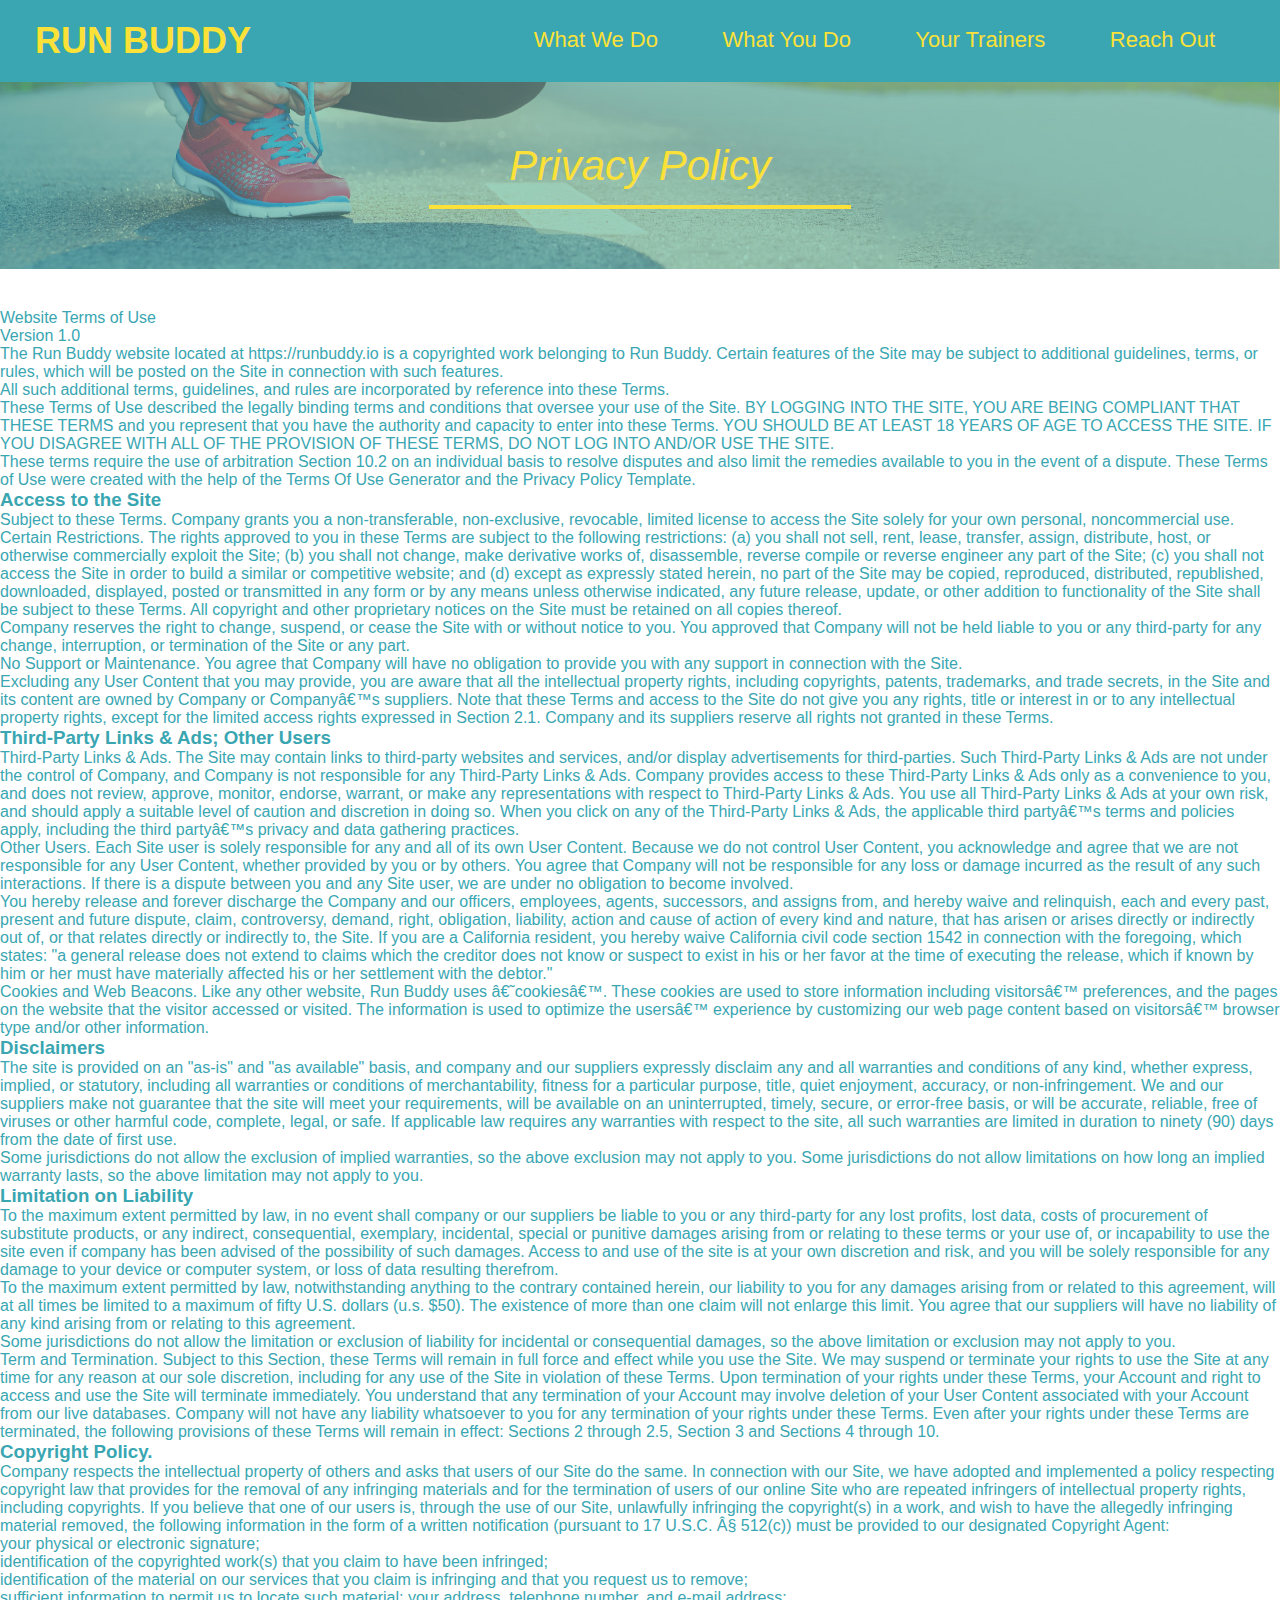
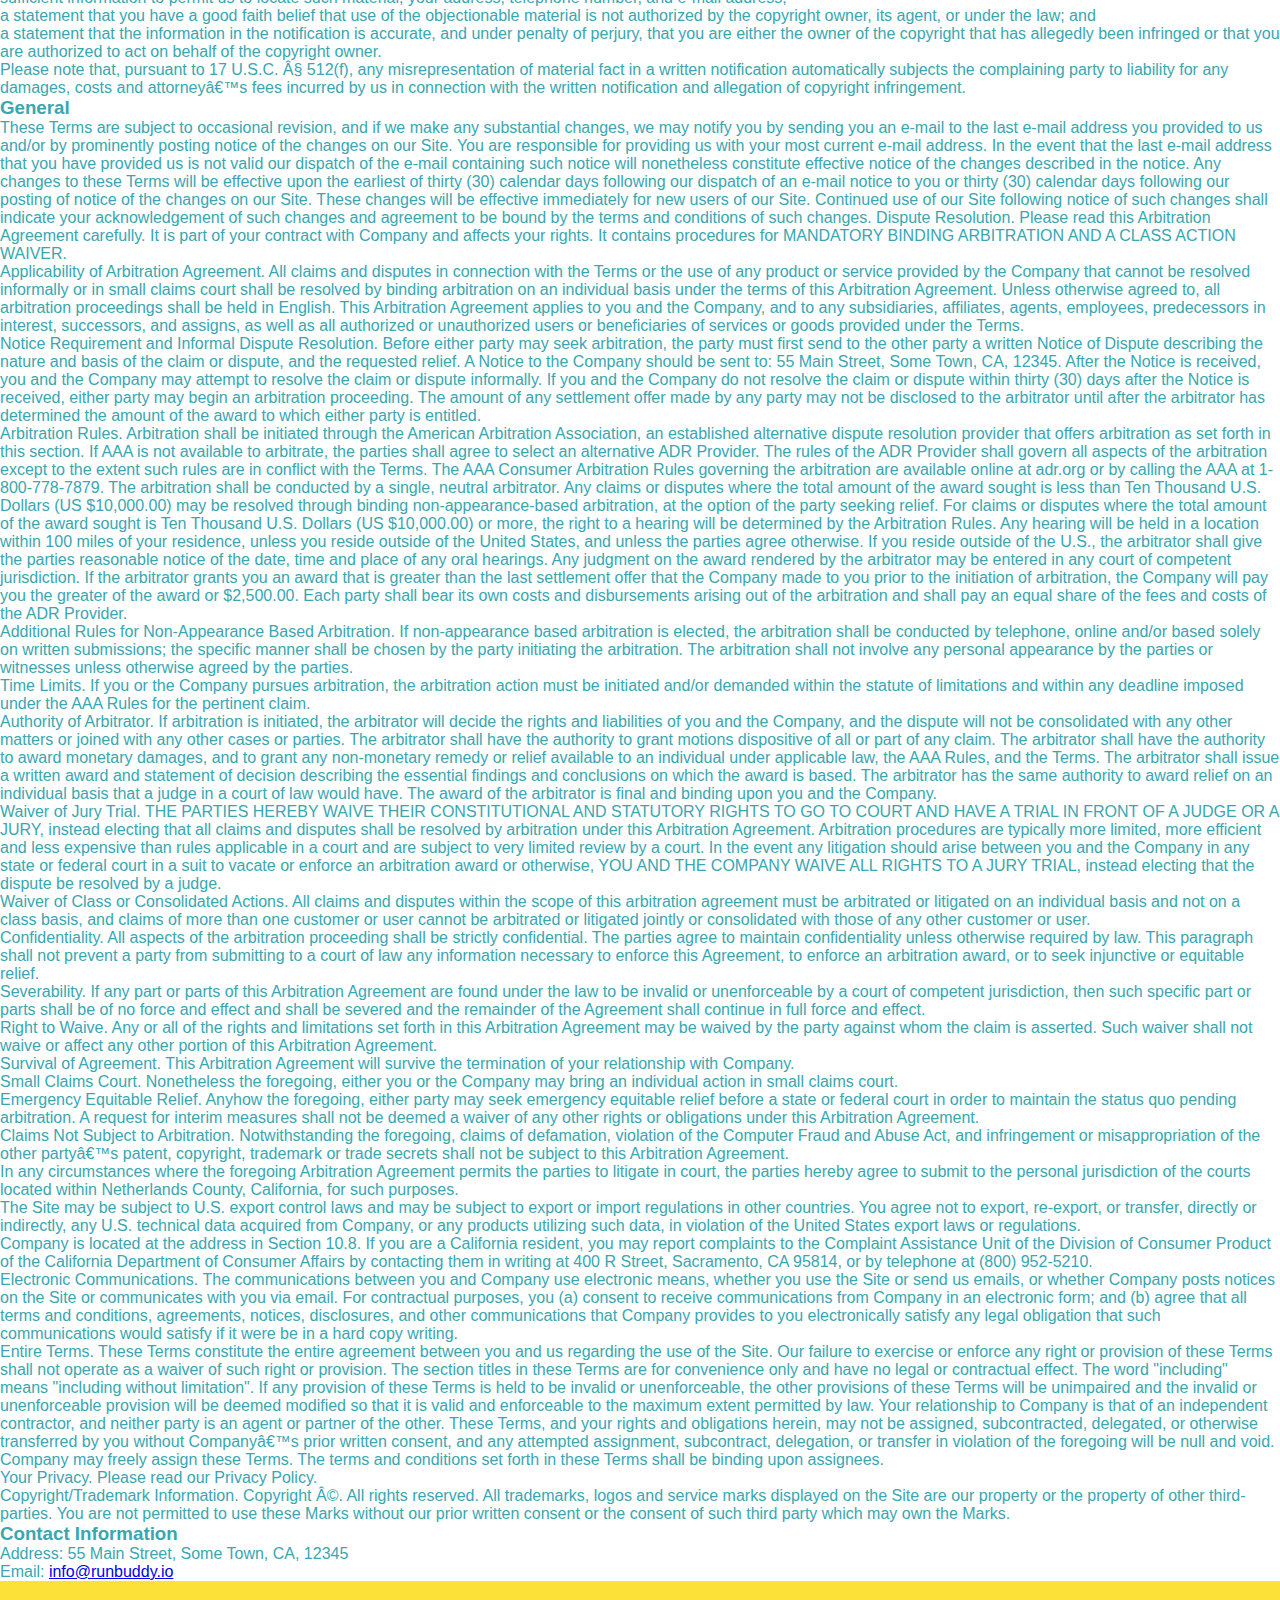
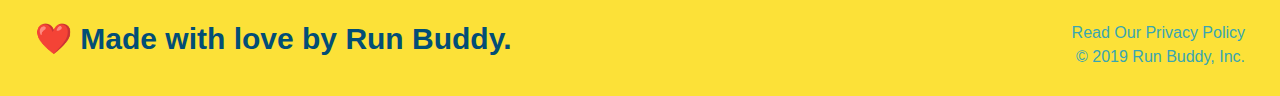
==== privacy-policy.html @ 25203a84 "privacy policy" ====
<!DOCTYPE html>
<html lang="en">

  <head>
    <meta charset="UTF-8" />
    <title>Privacy Policy - Run Buddy</title>
    <link rel="stylesheet" href="./assets/css/style.css">
    <link rel="stylesheet" href="./assets/css/secondary-styles.css" />
  </head>

  <body>
      <!-- navigation -->
  <header>
    <h1>
      <a href="index.html">
        RUN BUDDY
      </a>
    </h1>
    <nav>
      <!-- Unordered list element -->
      <ul>
        <!-- List item element-->
        <li>
          <!-- Anchor element -->
          <a href="./index.html#what-we-do">What We Do</a>
        </li>
        <li>
          <a href="./index.html#what-you-do">What You Do</a>
        </li>
        <li>
          <a href="./index.html#your-trainers">Your Trainers</a>
        </li>
        <li>
          <a href="./index.html#reach-out">Reach Out</a>
        </li>
      </ul>
    </nav>
  </header>

  <section class="hero">
        <h2 class="page-title">
            Privacy Policy
        </h2>
  </section>

  <article class="secondary-content">  

    <p>
        Website Terms of Use
      </p>

      <p>
        Version 1.0
      </p>

      <p>
        The Run Buddy website located at https://runbuddy.io is a copyrighted work belonging to Run Buddy. Certain
        features of the Site may be subject to additional guidelines, terms, or rules, which will be posted on the Site
        in connection with such features.
      </p>

      <p>
        All such additional terms, guidelines, and rules are incorporated by reference into these Terms.
      </p>

      <p>
        These Terms of Use described the legally binding terms and conditions that oversee your use of the Site. BY
        LOGGING INTO THE SITE, YOU ARE BEING COMPLIANT THAT THESE TERMS and you represent that you have the authority
        and capacity to enter into these Terms. YOU SHOULD BE AT LEAST 18 YEARS OF AGE TO ACCESS THE SITE. IF YOU
        DISAGREE WITH ALL OF THE PROVISION OF THESE TERMS, DO NOT LOG INTO AND/OR USE THE SITE.
      </p>

      <p>
        These terms require the use of arbitration Section 10.2 on an individual basis to resolve disputes and also
        limit the remedies available to you in the event of a dispute. These Terms of Use were created with the help of
        the Terms Of Use Generator and the Privacy Policy Template.
      </p>

      <h3>
        Access to the Site
      </h3>

      <p>
        Subject to these Terms. Company grants you a non-transferable, non-exclusive, revocable, limited license to
        access the Site solely for your own personal, noncommercial use.
      </p>

      <p>
        Certain Restrictions. The rights approved to you in these Terms are subject to the following restrictions: (a)
        you shall not sell, rent, lease, transfer, assign, distribute, host, or otherwise commercially exploit the Site;
        (b) you shall not change, make derivative works of, disassemble, reverse compile or reverse engineer any part of
        the Site; (c) you shall not access the Site in order to build a similar or competitive website; and (d) except
        as expressly stated herein, no part of the Site may be copied, reproduced, distributed, republished, downloaded,
        displayed, posted or transmitted in any form or by any means unless otherwise indicated, any future release,
        update, or other addition to functionality of the Site shall be subject to these Terms. All copyright and other
        proprietary notices on the Site must be retained on all copies thereof.
      </p>

      <p>
        Company reserves the right to change, suspend, or cease the Site with or without notice to you. You approved
        that Company will not be held liable to you or any third-party for any change, interruption, or termination of
        the Site or any part.
      </p>

      <p>
        No Support or Maintenance. You agree that Company will have no obligation to provide you with any support in
        connection with the Site.
      </p>

      <p>
        Excluding any User Content that you may provide, you are aware that all the intellectual property rights,
        including copyrights, patents, trademarks, and trade secrets, in the Site and its content are owned by Company
        or Companyâ€™s suppliers. Note that these Terms and access to the Site do not give you any rights, title or
        interest in or to any intellectual property rights, except for the limited access rights expressed in Section
        2.1. Company and its suppliers reserve all rights not granted in these Terms.
      </p>

      <h3>
        Third-Party Links & Ads; Other Users
      </h3>

      <p>
        Third-Party Links & Ads. The Site may contain links to third-party websites and services, and/or display
        advertisements for third-parties. Such Third-Party Links & Ads are not under the control of Company, and Company
        is not responsible for any Third-Party Links & Ads. Company provides access to these Third-Party Links & Ads
        only as a convenience to you, and does not review, approve, monitor, endorse, warrant, or make any
        representations with respect to Third-Party Links & Ads. You use all Third-Party Links & Ads at your own risk,
        and should apply a suitable level of caution and discretion in doing so. When you click on any of the
        Third-Party Links & Ads, the applicable third partyâ€™s terms and policies apply, including the third partyâ€™s
        privacy and data gathering practices.
      </p>

      <p>
        Other Users. Each Site user is solely responsible for any and all of its own User Content. Because we do not
        control User Content, you acknowledge and agree that we are not responsible for any User Content, whether
        provided by you or by others. You agree that Company will not be responsible for any loss or damage incurred as
        the result of any such interactions. If there is a dispute between you and any Site user, we are under no
        obligation to become involved.
      </p>

      <p>
        You hereby release and forever discharge the Company and our officers, employees, agents, successors, and
        assigns from, and hereby waive and relinquish, each and every past, present and future dispute, claim,
        controversy, demand, right, obligation, liability, action and cause of action of every kind and nature, that has
        arisen or arises directly or indirectly out of, or that relates directly or indirectly to, the Site. If you are
        a California resident, you hereby waive California civil code section 1542 in connection with the foregoing,
        which states: "a general release does not extend to claims which the creditor does not know or suspect to exist
        in his or her favor at the time of executing the release, which if known by him or her must have materially
        affected his or her settlement with the debtor."
      </p>

      <p>
        Cookies and Web Beacons. Like any other website, Run Buddy uses â€˜cookiesâ€™. These cookies are used to store
        information including visitorsâ€™ preferences, and the pages on the website that the visitor accessed or visited.
        The information is used to optimize the usersâ€™ experience by customizing our web page content based on visitorsâ€™
        browser type and/or other information.
      </p>

      <h3>
        Disclaimers
      </h3>

      <p>
        The site is provided on an "as-is" and "as available" basis, and company and our suppliers expressly disclaim
        any and all warranties and conditions of any kind, whether express, implied, or statutory, including all
        warranties or conditions of merchantability, fitness for a particular purpose, title, quiet enjoyment, accuracy,
        or non-infringement. We and our suppliers make not guarantee that the site will meet your requirements, will be
        available on an uninterrupted, timely, secure, or error-free basis, or will be accurate, reliable, free of
        viruses or other harmful code, complete, legal, or safe. If applicable law requires any warranties with respect
        to the site, all such warranties are limited in duration to ninety (90) days from the date of first use.
      </p>

      <p>
        Some jurisdictions do not allow the exclusion of implied warranties, so the above exclusion may not apply to
        you. Some jurisdictions do not allow limitations on how long an implied warranty lasts, so the above limitation
        may not apply to you.
      </p>

      <h3>
        Limitation on Liability
      </h3>

      <p>
        To the maximum extent permitted by law, in no event shall company or our suppliers be liable to you or any
        third-party for any lost profits, lost data, costs of procurement of substitute products, or any indirect,
        consequential, exemplary, incidental, special or punitive damages arising from or relating to these terms or
        your use of, or incapability to use the site even if company has been advised of the possibility of such
        damages. Access to and use of the site is at your own discretion and risk, and you will be solely responsible
        for any damage to your device or computer system, or loss of data resulting therefrom.
      </p>

      <p>
        To the maximum extent permitted by law, notwithstanding anything to the contrary contained herein, our liability
        to you for any damages arising from or related to this agreement, will at all times be limited to a maximum of
        fifty U.S. dollars (u.s. $50). The existence of more than one claim will not enlarge this limit. You agree that
        our suppliers will have no liability of any kind arising from or relating to this agreement.
      </p>

      <p>
        Some jurisdictions do not allow the limitation or exclusion of liability for incidental or consequential
        damages, so the above limitation or exclusion may not apply to you.
      </p>

      <p>
        Term and Termination. Subject to this Section, these Terms will remain in full force and effect while you use
        the Site. We may suspend or terminate your rights to use the Site at any time for any reason at our sole
        discretion, including for any use of the Site in violation of these Terms. Upon termination of your rights under
        these Terms, your Account and right to access and use the Site will terminate immediately. You understand that
        any termination of your Account may involve deletion of your User Content associated with your Account from our
        live databases. Company will not have any liability whatsoever to you for any termination of your rights under
        these Terms. Even after your rights under these Terms are terminated, the following provisions of these Terms
        will remain in effect: Sections 2 through 2.5, Section 3 and Sections 4 through 10.
      </p>

      <h3>
        Copyright Policy.
      </h3>

      <p>
        Company respects the intellectual property of others and asks that users of our Site do the same. In connection
        with our Site, we have adopted and implemented a policy respecting copyright law that provides for the removal
        of any infringing materials and for the termination of users of our online Site who are repeated infringers of
        intellectual property rights, including copyrights. If you believe that one of our users is, through the use of
        our Site, unlawfully infringing the copyright(s) in a work, and wish to have the allegedly infringing material
        removed, the following information in the form of a written notification (pursuant to 17 U.S.C. Â§ 512(c)) must
        be provided to our designated Copyright Agent:
      </p>

      <ul>
        <li>
          your physical or electronic signature;
        </li>
        <li>
          identification of the copyrighted work(s) that you claim to have been infringed;
        </li>
        <li>
          identification of the material on our services that you claim is infringing and that you request us to remove;
        </li>
        <li>
          sufficient information to permit us to locate such material; your address, telephone number, and e-mail
          address;
        </li>
        <li>
          a statement that you have a good faith belief that use of the objectionable material is not authorized by the
          copyright owner, its agent, or under the law; and
        </li>
        <li>
          a statement that the information in the notification is accurate, and under penalty of perjury, that you are
          either the owner of the copyright that has allegedly been infringed or that you are authorized to act on
          behalf of the copyright owner.
        </li>
      </ul>

      <p>
        Please note that, pursuant to 17 U.S.C. Â§ 512(f), any misrepresentation of material fact in a written
        notification automatically subjects the complaining party to liability for any damages, costs and attorneyâ€™s
        fees incurred by us in connection with the written notification and allegation of copyright infringement.
      </p>

      <h3>
        General
      </h3>

      <p>
        These Terms are subject to occasional revision, and if we make any substantial changes, we may notify you by
        sending you an e-mail to the last e-mail address you provided to us and/or by prominently posting notice of the
        changes on our Site. You are responsible for providing us with your most current e-mail address. In the event
        that the last e-mail address that you have provided us is not valid our dispatch of the e-mail containing such
        notice will nonetheless constitute effective notice of the changes described in the notice. Any changes to these
        Terms will be effective upon the earliest of thirty (30) calendar days following our dispatch of an e-mail
        notice to you or thirty (30) calendar days following our posting of notice of the changes on our Site. These
        changes will be effective immediately for new users of our Site. Continued use of our Site following notice of
        such changes shall indicate your acknowledgement of such changes and agreement to be bound by the terms and
        conditions of such changes. Dispute Resolution. Please read this Arbitration Agreement carefully. It is part of
        your contract with Company and affects your rights. It contains procedures for MANDATORY BINDING ARBITRATION AND
        A CLASS ACTION WAIVER.
      </p>

      <p>
        Applicability of Arbitration Agreement. All claims and disputes in connection with the Terms or the use of any
        product or service provided by the Company that cannot be resolved informally or in small claims court shall be
        resolved by binding arbitration on an individual basis under the terms of this Arbitration Agreement. Unless
        otherwise agreed to, all arbitration proceedings shall be held in English. This Arbitration Agreement applies to
        you and the Company, and to any subsidiaries, affiliates, agents, employees, predecessors in interest,
        successors, and assigns, as well as all authorized or unauthorized users or beneficiaries of services or goods
        provided under the Terms.
      </p>

      <p>
        Notice Requirement and Informal Dispute Resolution. Before either party may seek arbitration, the party must
        first send to the other party a written Notice of Dispute describing the nature and basis of the claim or
        dispute, and the requested relief. A Notice to the Company should be sent to: 55 Main Street, Some Town, CA,
        12345. After the Notice is received, you and the Company may attempt to resolve the claim or dispute informally.
        If you and the Company do not resolve the claim or dispute within thirty (30) days after the Notice is received,
        either party may begin an arbitration proceeding. The amount of any settlement offer made by any party may not
        be disclosed to the arbitrator until after the arbitrator has determined the amount of the award to which either
        party is entitled.
      </p>

      <p>
        Arbitration Rules. Arbitration shall be initiated through the American Arbitration Association, an established
        alternative dispute resolution provider that offers arbitration as set forth in this section. If AAA is not
        available to arbitrate, the parties shall agree to select an alternative ADR Provider. The rules of the ADR
        Provider shall govern all aspects of the arbitration except to the extent such rules are in conflict with the
        Terms. The AAA Consumer Arbitration Rules governing the arbitration are available online at adr.org or by
        calling the AAA at 1-800-778-7879. The arbitration shall be conducted by a single, neutral arbitrator. Any
        claims or disputes where the total amount of the award sought is less than Ten Thousand U.S. Dollars (US
        $10,000.00) may be resolved through binding non-appearance-based arbitration, at the option of the party seeking
        relief. For claims or disputes where the total amount of the award sought is Ten Thousand U.S. Dollars (US
        $10,000.00) or more, the right to a hearing will be determined by the Arbitration Rules. Any hearing will be
        held in a location within 100 miles of your residence, unless you reside outside of the United States, and
        unless the parties agree otherwise. If you reside outside of the U.S., the arbitrator shall give the parties
        reasonable notice of the date, time and place of any oral hearings. Any judgment on the award rendered by the
        arbitrator may be entered in any court of competent jurisdiction. If the arbitrator grants you an award that is
        greater than the last settlement offer that the Company made to you prior to the initiation of arbitration, the
        Company will pay you the greater of the award or $2,500.00. Each party shall bear its own costs and
        disbursements arising out of the arbitration and shall pay an equal share of the fees and costs of the ADR
        Provider.
      </p>

      <p>
        Additional Rules for Non-Appearance Based Arbitration. If non-appearance based arbitration is elected, the
        arbitration shall be conducted by telephone, online and/or based solely on written submissions; the specific
        manner shall be chosen by the party initiating the arbitration. The arbitration shall not involve any personal
        appearance by the parties or witnesses unless otherwise agreed by the parties.
      </p>

      <p>
        Time Limits. If you or the Company pursues arbitration, the arbitration action must be initiated and/or demanded
        within the statute of limitations and within any deadline imposed under the AAA Rules for the pertinent claim.
      </p>

      <p>
        Authority of Arbitrator. If arbitration is initiated, the arbitrator will decide the rights and liabilities of
        you and the Company, and the dispute will not be consolidated with any other matters or joined with any other
        cases or parties. The arbitrator shall have the authority to grant motions dispositive of all or part of any
        claim. The arbitrator shall have the authority to award monetary damages, and to grant any non-monetary remedy
        or relief available to an individual under applicable law, the AAA Rules, and the Terms. The arbitrator shall
        issue a written award and statement of decision describing the essential findings and conclusions on which the
        award is based. The arbitrator has the same authority to award relief on an individual basis that a judge in a
        court of law would have. The award of the arbitrator is final and binding upon you and the Company.
      </p>

      <p>
        Waiver of Jury Trial. THE PARTIES HEREBY WAIVE THEIR CONSTITUTIONAL AND STATUTORY RIGHTS TO GO TO COURT AND HAVE
        A TRIAL IN FRONT OF A JUDGE OR A JURY, instead electing that all claims and disputes shall be resolved by
        arbitration under this Arbitration Agreement. Arbitration procedures are typically more limited, more efficient
        and less expensive than rules applicable in a court and are subject to very limited review by a court. In the
        event any litigation should arise between you and the Company in any state or federal court in a suit to vacate
        or enforce an arbitration award or otherwise, YOU AND THE COMPANY WAIVE ALL RIGHTS TO A JURY TRIAL, instead
        electing that the dispute be resolved by a judge.
      </p>

      <p>
        Waiver of Class or Consolidated Actions. All claims and disputes within the scope of this arbitration agreement
        must be arbitrated or litigated on an individual basis and not on a class basis, and claims of more than one
        customer or user cannot be arbitrated or litigated jointly or consolidated with those of any other customer or
        user.
      </p>

      <p>
        Confidentiality. All aspects of the arbitration proceeding shall be strictly confidential. The parties agree to
        maintain confidentiality unless otherwise required by law. This paragraph shall not prevent a party from
        submitting to a court of law any information necessary to enforce this Agreement, to enforce an arbitration
        award, or to seek injunctive or equitable relief.
      </p>

      <p>
        Severability. If any part or parts of this Arbitration Agreement are found under the law to be invalid or
        unenforceable by a court of competent jurisdiction, then such specific part or parts shall be of no force and
        effect and shall be severed and the remainder of the Agreement shall continue in full force and effect.
      </p>

      <p>
        Right to Waive. Any or all of the rights and limitations set forth in this Arbitration Agreement may be waived
        by the party against whom the claim is asserted. Such waiver shall not waive or affect any other portion of this
        Arbitration Agreement.
      </p>

      <p>
        Survival of Agreement. This Arbitration Agreement will survive the termination of your relationship with
        Company.
      </p>

      <p>
        Small Claims Court. Nonetheless the foregoing, either you or the Company may bring an individual action in small
        claims court.
      </p>

      <p>
        Emergency Equitable Relief. Anyhow the foregoing, either party may seek emergency equitable relief before a
        state or federal court in order to maintain the status quo pending arbitration. A request for interim measures
        shall not be deemed a waiver of any other rights or obligations under this Arbitration Agreement.
      </p>

      <p>
        Claims Not Subject to Arbitration. Notwithstanding the foregoing, claims of defamation, violation of the
        Computer Fraud and Abuse Act, and infringement or misappropriation of the other partyâ€™s patent, copyright,
        trademark or trade secrets shall not be subject to this Arbitration Agreement.
      </p>

      <p>
        In any circumstances where the foregoing Arbitration Agreement permits the parties to litigate in court, the
        parties hereby agree to submit to the personal jurisdiction of the courts located within Netherlands County,
        California, for such purposes.
      </p>

      <p>
        The Site may be subject to U.S. export control laws and may be subject to export or import regulations in other
        countries. You agree not to export, re-export, or transfer, directly or indirectly, any U.S. technical data
        acquired from Company, or any products utilizing such data, in violation of the United States export laws or
        regulations.
      </p>

      <p>
        Company is located at the address in Section 10.8. If you are a California resident, you may report complaints
        to the Complaint Assistance Unit of the Division of Consumer Product of the California Department of Consumer
        Affairs by contacting them in writing at 400 R Street, Sacramento, CA 95814, or by telephone at (800) 952-5210.
      </p>

      <p>
        Electronic Communications. The communications between you and Company use electronic means, whether you use the
        Site or send us emails, or whether Company posts notices on the Site or communicates with you via email. For
        contractual purposes, you (a) consent to receive communications from Company in an electronic form; and (b)
        agree that all terms and conditions, agreements, notices, disclosures, and other communications that Company
        provides to you electronically satisfy any legal obligation that such communications would satisfy if it were be
        in a hard copy writing.
      </p>

      <p>
        Entire Terms. These Terms constitute the entire agreement between you and us regarding the use of the Site. Our
        failure to exercise or enforce any right or provision of these Terms shall not operate as a waiver of such right
        or provision. The section titles in these Terms are for convenience only and have no legal or contractual
        effect. The word "including" means "including without limitation". If any provision of these Terms is held to be
        invalid or unenforceable, the other provisions of these Terms will be unimpaired and the invalid or
        unenforceable provision will be deemed modified so that it is valid and enforceable to the maximum extent
        permitted by law. Your relationship to Company is that of an independent contractor, and neither party is an
        agent or partner of the other. These Terms, and your rights and obligations herein, may not be assigned,
        subcontracted, delegated, or otherwise transferred by you without Companyâ€™s prior written consent, and any
        attempted assignment, subcontract, delegation, or transfer in violation of the foregoing will be null and void.
        Company may freely assign these Terms. The terms and conditions set forth in these Terms shall be binding upon
        assignees.
      </p>

      <p>
        Your Privacy. Please read our Privacy Policy.
      </p>

      <p>
        Copyright/Trademark Information. Copyright Â©. All rights reserved. All trademarks, logos and service marks
        displayed on the Site are our property or the property of other third-parties. You are not permitted to use
        these Marks without our prior written consent or the consent of such third party which may own the Marks.
      </p>

      <h3>
        Contact Information
      </h3>

      <p>
        Address: 55 Main Street, Some Town, CA, 12345
      </p>

      <p>
        Email: <a href="mailto:info@runbuddy.io">info@runbuddy.io</a>
      </p>
  </article>


      <!-- footer -->
  <footer>
    <h2>❤️ Made with love by Run Buddy.</h2>
    <div>
    Read Our Privacy Policy<br />
    &copy; 2019 Run Buddy, Inc.
    </div>
  </footer>  
  </body>
</html>
---- assets/css/style.css ----
* {
  margin: 0;
  padding: 0;
  box-sizing: border-box;
}

body {
  /* more on this crazy alphanumerical value in a minute! */
  color: #39a6b2;
  font-family: Helvetica, Arial, sans-serif;
}

/* apply styles to <header> */
header {
  padding: 20px 35px;
  background-color: #39a6b2;
}

header h1 {
  font-weight: bold;
  font-size: 36px;
  color: #fce138;
  margin: 0;
  display: inline;
}
header a {
  text-decoration: none;
  color: #fce138;
}

header nav {
  float: right;
  margin: 7px 0;
}

header nav ul li {
  display: inline;
}

header nav ul li a {
  margin: 0 30px;
  font-weight: lighter;
  font-size: 22px;
}

footer {
  background: #fce138;
  width: 100%;
  padding: 40px 35px;
}

footer h2 {
  display: inline;
  color: #024e76;
  font-size: 30px;
  margin: 0;
}

footer div {
  float: right;
  line-height: 1.5;
  text-align: right;
}

footer a {
  color: #024e76;
}

section {
  padding: 60px;
}

/* Hero Style Start */
.hero {
  background-image: url("../images/hero-bg.jpg");
  height: 600px;
  background-size: cover;
  background-position: center;
  position: relative;
}
/* Hero Style End */

.hero-form {
  border: 3px solid #024e76;
  background-color: #fce138;
  padding: 20px;
  width: 500px;
  color: #024e76;
  position: absolute;
  bottom: 120px;
  right: 140px;
}

.hero-form h3 {
  font-size: 24px;
  margin: 0;
}
.hero-form p {
  margin: 5px 0 15px 0;
}

.form-input {
  border: 1px solid #024e76;
  display: block;
  padding: 7px 15px;
  font-size: 16px;
  color: #024e76;
  width: 100%;
  margin-bottom: 15px;
}

.hero-form label {
  margin: 0 5px;
}

.hero-form button {
  color: #fce138;
  background-color: #024e76;
  border: none;
  padding: 10px 20px;
  font-size: 16px;
}

.intro {
  text-align: center;
}

.intro p {
  line-height: 1.7;
  color: #39a6b2;
  width: 80%;
  font-size: 20px;
  margin: 0 auto;
}

.steps {
  text-align: center;
  background: #fce138;
}

.steps div {
  margin-bottom: 80px;
}

.steps img {
  width: 15%;
  margin: 10px 0;
}

.steps h3 {
  color: #024e76;
  font-size: 46px;
  margin-top: 10px;
}

.steps p {
  color: #39a6b2;
  font-size: 23px;
}

.steps span {
  font-size: 38px;
}

.section-title {
  font-size: 55px;
  color: #024e76;
  margin-bottom: 35px;
  padding: 0 100px 20px 100px;
  display: inline-block;
  border-bottom: 3px solid;
}

.primary-border {
  border-color: #fce138;
}

.secondary-border {
  border-color: #39a6b2;
}

.trainers {
  text-align: center;
}

.trainer {
  width: 900px;
  margin: 0 auto 30px auto;
  background: #024e76;
  color: #fce138;
  overflow: auto;
}

.trainer img {
  width: 35%;
  float: left;
}

.trainer-bio {
  padding: 35px;
  float: left;
  width: 65%;
}

.trainer-bio h3 {
  font-size: 32px;
  margin-bottom: 8px;
}

.trainer-bio h4 {
  font-weight: lighter;
  font-size: 26px;
  margin-bottom: 25px;
}

.trainer-bio p {
  font-size: 17px;
  line-height: 1.3;
}

.text-left {
  text-align: left;
}

.text-right {
  text-align: right;
}

/* REACH OUT STYLES START */
.contact {
  background: #024e76;
  text-align: center;
}

.contact h2 {
  color: #fce138
}

.contact-info iframe {
  width: 400px;
  height: 400px;
}

.contact-info div {
  width: 410px;
  display: inline-block;
  vertical-align: top;
  text-align: left;
  margin: 30px 0 0 60px;
  color: white;
}

.contact-info h3 {
  color: #fce138;
  font-size: 32px;
}

.contact-info p,
.contact-info address {
  margin: 20px 0;
  line-height: 1.5;
  font-size: 20px;
  font-style: normal;
}

.contact-info a {
  color: #fce138;
}
---- assets/css/secondary-styles.css ----
.hero {
    background-position: bottom;
    height: auto;
    text-align: center;
    margin-bottom: 40px;
}

.page-title {
    color: #fce138;
    display: inline-block;
    border-bottom: 4px solid #fce138;
    padding: 0 80px 15px 80px;
    font-weight: normal;
    font-size: 42px;
    font-style: italic;
}
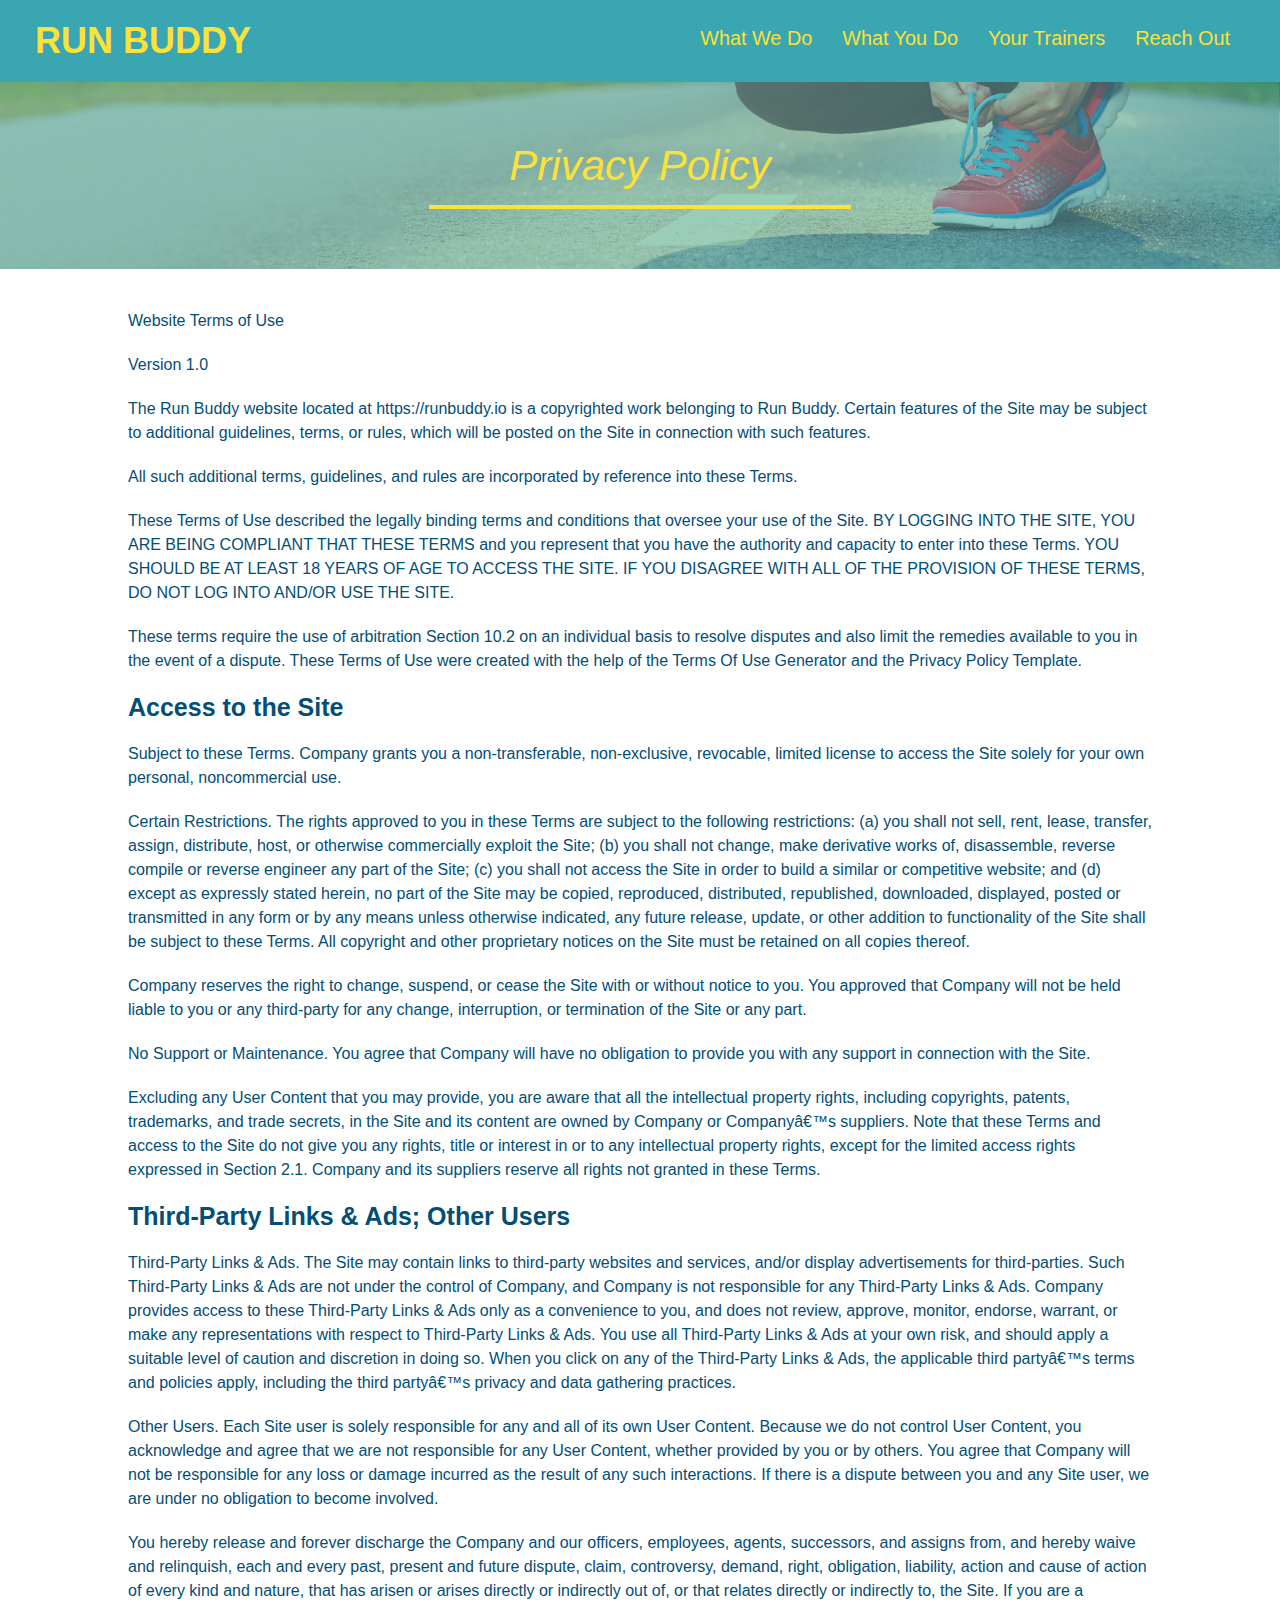
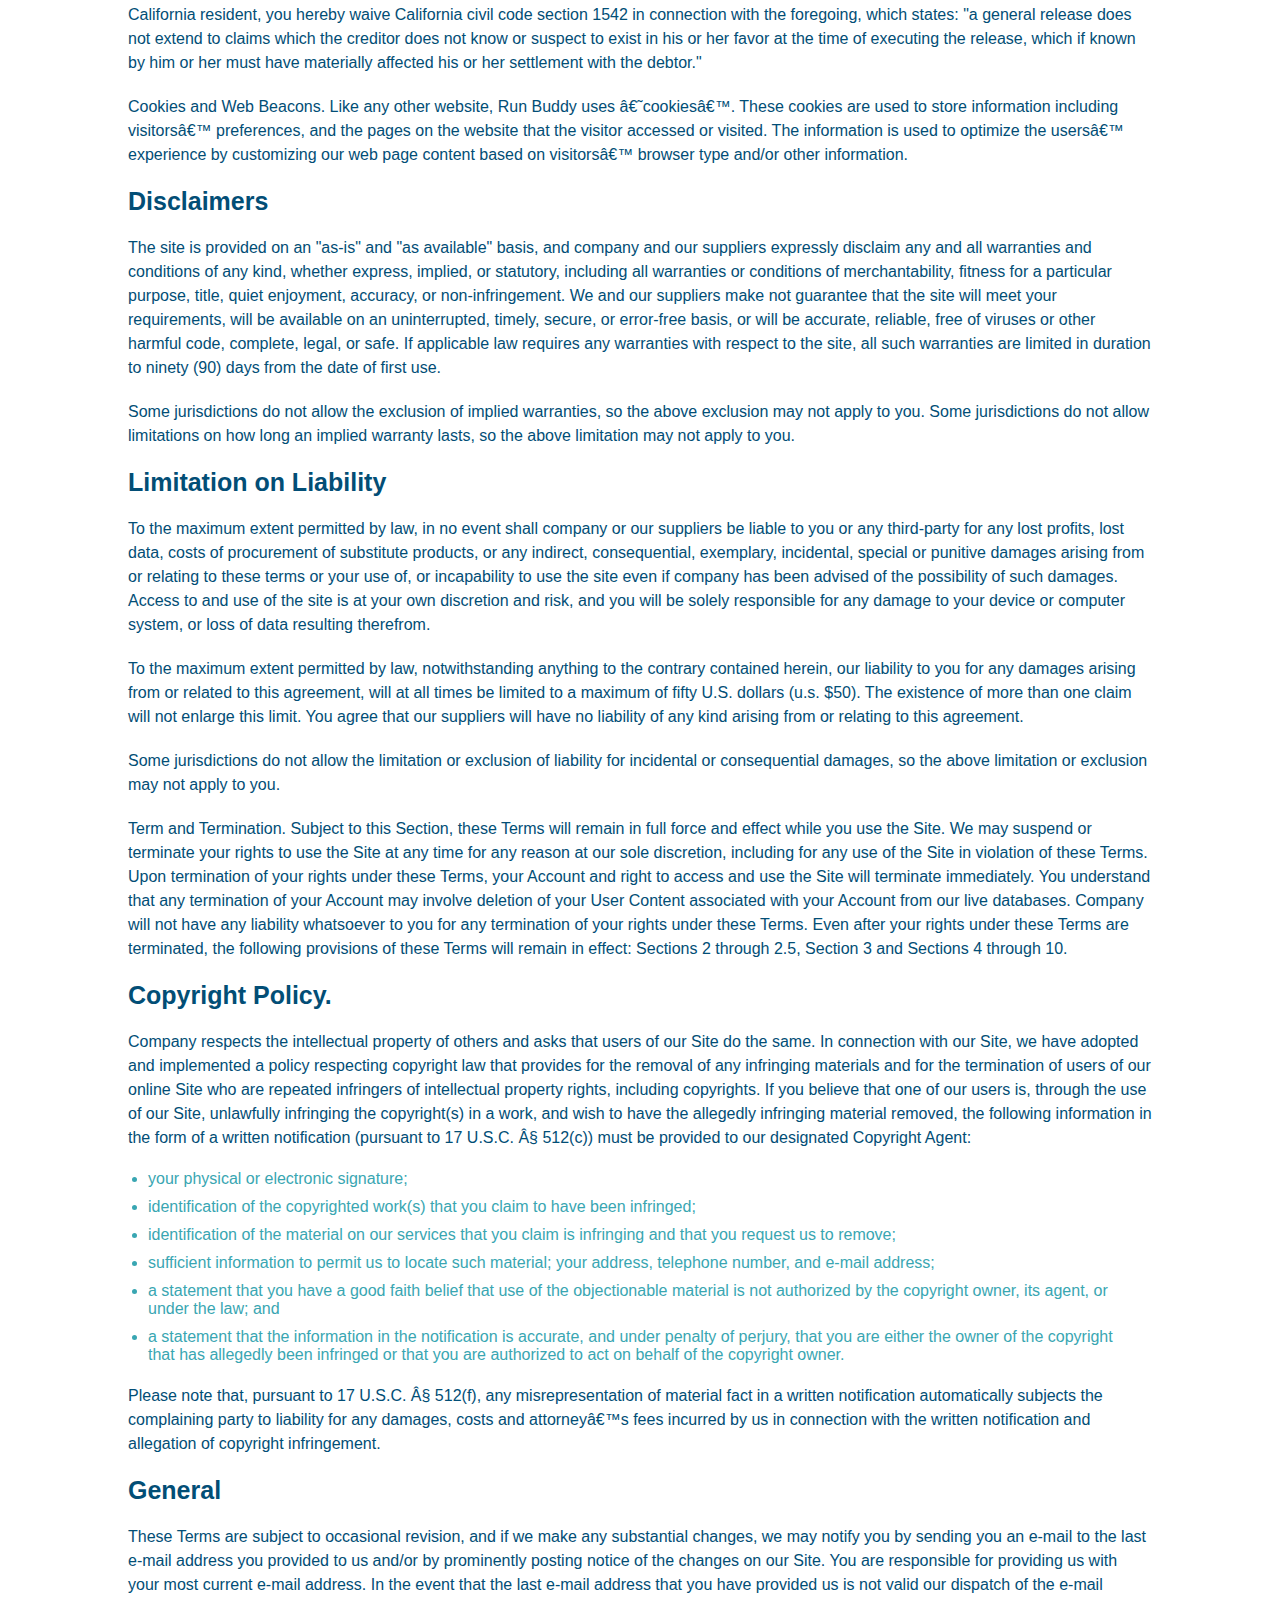
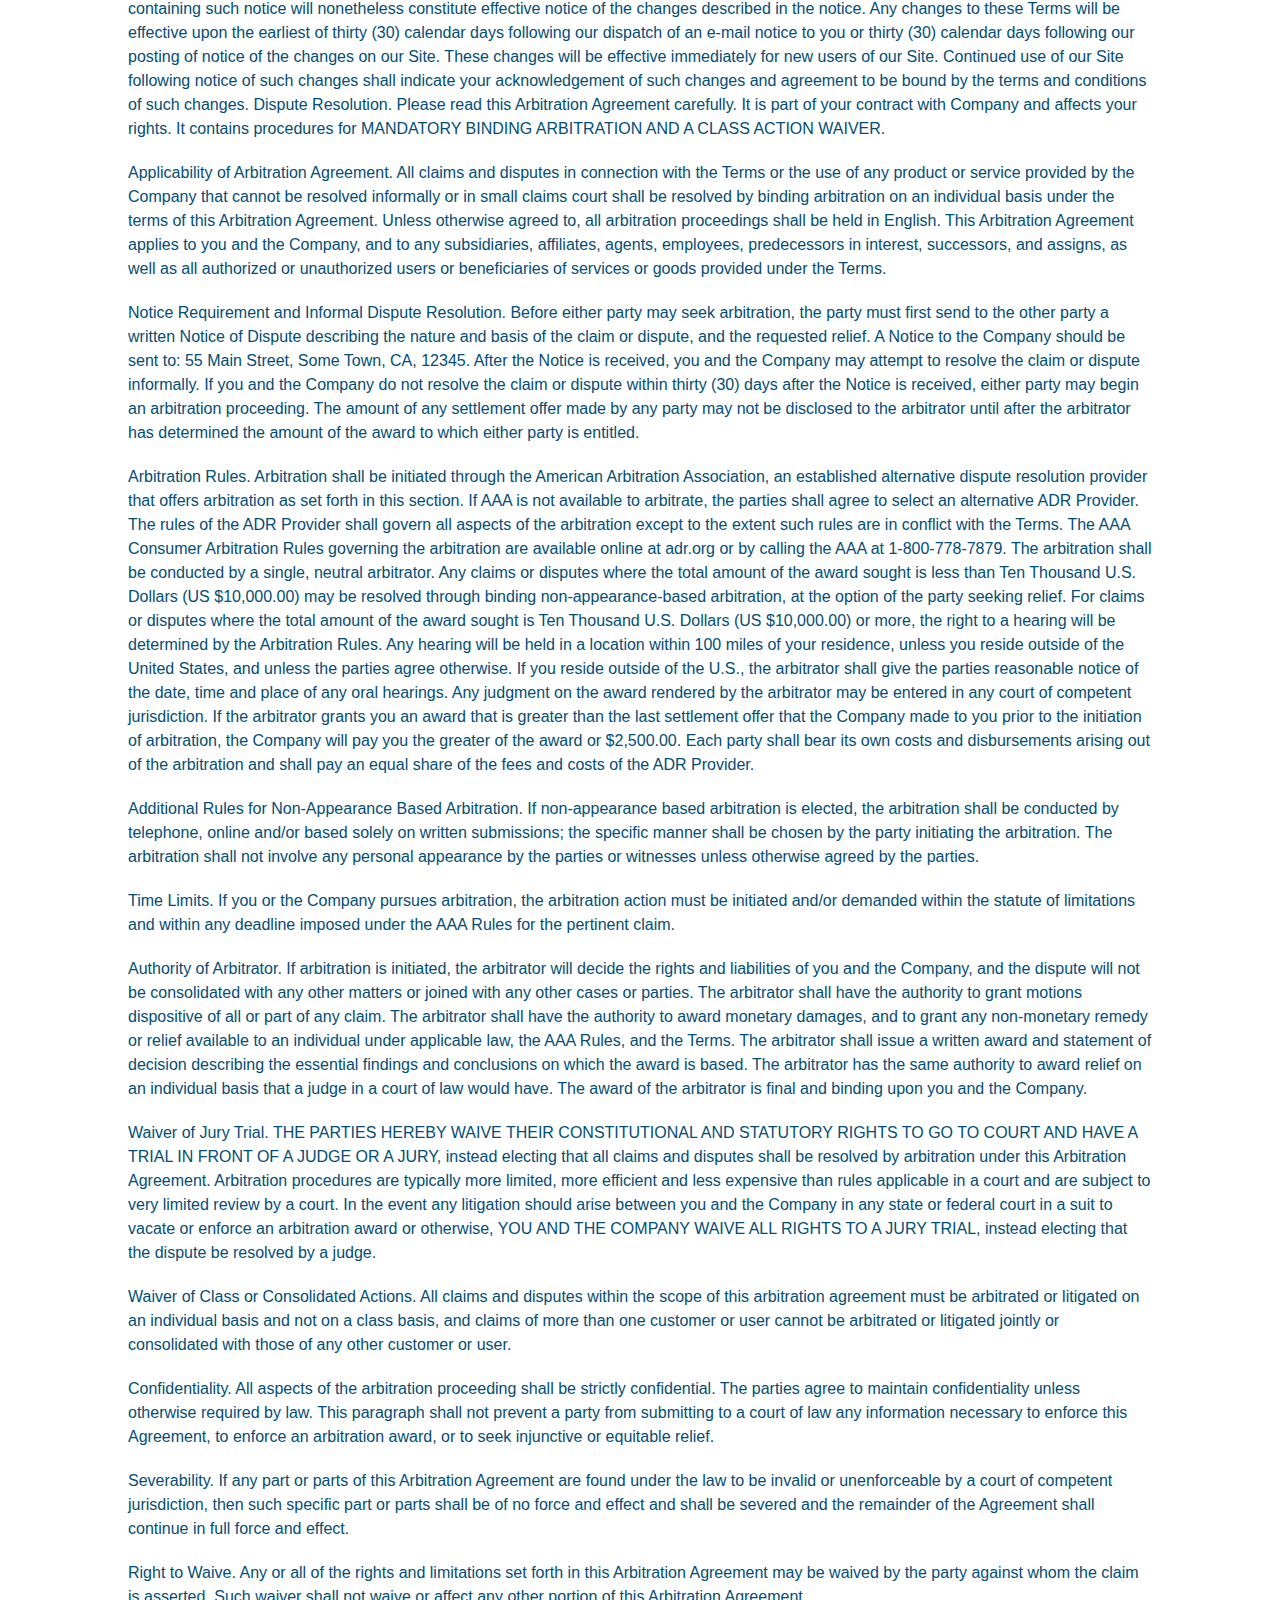
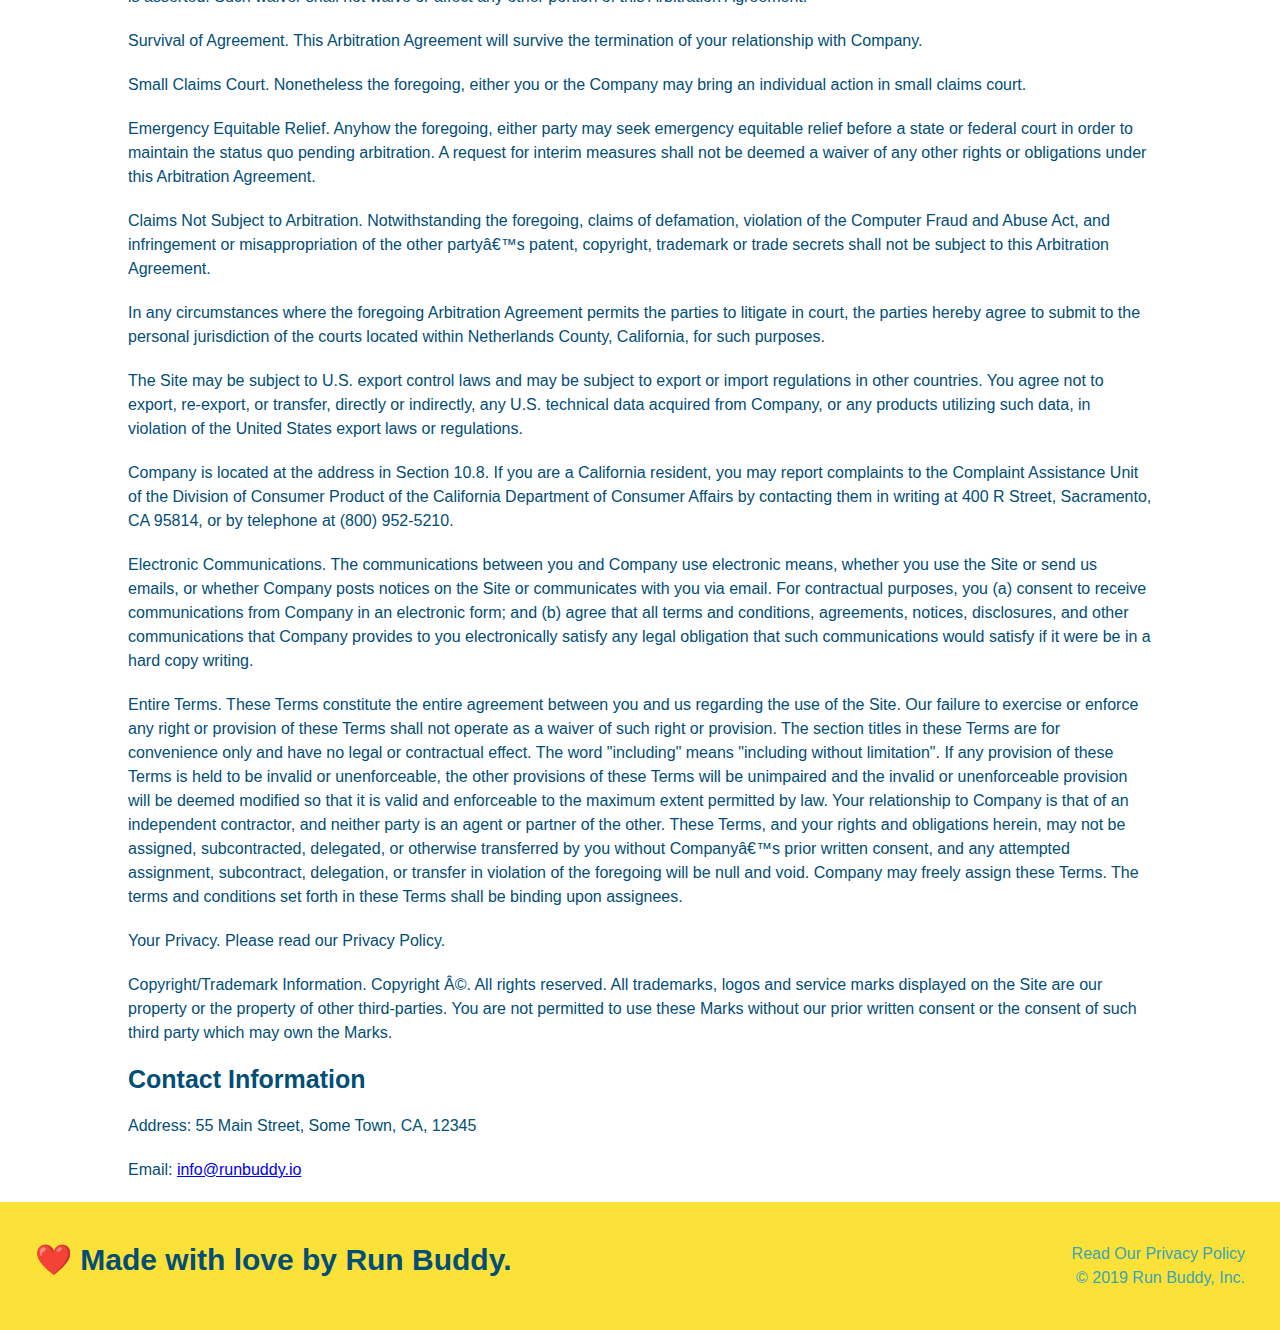
==== commit 018ae1f5: "add media queries style" ====
--- a/privacy-policy.html
+++ b/privacy-policy.html
@@ -2,7 +2,7 @@
 <html lang="en">
 
   <head>
-    <meta charset="UTF-8" />
+    <meta charset="UTF-8" name="viewport" content="width=device-width, initial-scale=1.0" />
     <title>Privacy Policy - Run Buddy</title>
     <link rel="stylesheet" href="./assets/css/style.css">
     <link rel="stylesheet" href="./assets/css/secondary-styles.css" />
--- a/assets/css/style.css
+++ b/assets/css/style.css
@@ -14,6 +14,9 @@
 header {
   padding: 20px 35px;
   background-color: #39a6b2;
+  display: flex;
+  justify-content: space-between;
+  flex-wrap: wrap;
 }
 
 header h1 {
@@ -21,7 +24,6 @@
   font-size: 36px;
   color: #fce138;
   margin: 0;
-  display: inline;
 }
 header a {
   text-decoration: none;
@@ -29,35 +31,39 @@
 }
 
 header nav {
-  float: right;
   margin: 7px 0;
 }
 
-header nav ul li {
-  display: inline;
+header nav ul {
+  display: flex;
+  flex-wrap: wrap;
+  justify-content: space-between;
+  align-items: center;
+  list-style: none;
 }
 
 header nav ul li a {
-  margin: 0 30px;
+  padding: 10px 15px;
   font-weight: lighter;
-  font-size: 22px;
+  font-size: 1.55vw;
 }
 
 footer {
   background: #fce138;
   width: 100%;
   padding: 40px 35px;
+  display: flex;
+  justify-content: space-between;
+  flex-wrap: wrap;
 }
 
 footer h2 {
-  display: inline;
   color: #024e76;
   font-size: 30px;
   margin: 0;
 }
 
 footer div {
-  float: right;
   line-height: 1.5;
   text-align: right;
 }
@@ -73,22 +79,36 @@
 /* Hero Style Start */
 .hero {
   background-image: url("../images/hero-bg.jpg");
-  height: 600px;
   background-size: cover;
   background-position: center;
-  position: relative;
-}
-/* Hero Style End */
+  display: flex;
+  justify-content: center;
+  flex-wrap: wrap;
+  align-items: flex-start;
+}
+
+.hero-cta {
+  width: 35%;
+  text-align: right;
+  margin: 3.5%;
+  color: #fff;
+  font-size: 18px;
+  line-height: 1.2;
+}
+
+.hero-cta h2 {
+  font-style: italic;
+  font-size: 55px;
+  color: #fce138;
+}
 
 .hero-form {
   border: 3px solid #024e76;
   background-color: #fce138;
   padding: 20px;
-  width: 500px;
-  color: #024e76;
-  position: absolute;
-  bottom: 120px;
-  right: 140px;
+  color: #024e76;
+  width: 40%;
+  margin: 3.5%;
 }
 
 .hero-form h3 {
@@ -120,10 +140,7 @@
   padding: 10px 20px;
   font-size: 16px;
 }
-
-.intro {
-  text-align: center;
-}
+/* Hero Style End */
 
 .intro p {
   line-height: 1.7;
@@ -131,44 +148,75 @@
   width: 80%;
   font-size: 20px;
   margin: 0 auto;
+  text-align: center;
 }
 
 .steps {
-  text-align: center;
   background: #fce138;
 }
 
-.steps div {
-  margin-bottom: 80px;
-}
-
-.steps img {
-  width: 15%;
-  margin: 10px 0;
-}
-
-.steps h3 {
+.step {
+  margin: 50px auto;
+  padding-bottom: 50px;
+  width: 80%;
+  border-bottom: 1px solid #39a6b2;
+  display: flex;
+  flex-wrap: wrap;
+  align-items: center;
+  justify-content: space-between;
+}
+
+.step h3 {
   color: #024e76;
   font-size: 46px;
-  margin-top: 10px;
-}
-
-.steps p {
+  flex: 1 30%;
+}
+
+.step-text {
+  flex: 12;
+}
+
+.step-text p {
   color: #39a6b2;
-  font-size: 23px;
-}
-
-.steps span {
-  font-size: 38px;
+  font-size: 18px;
+}
+
+.step-text h4 {
+  font-size: 26px;
+  line-height: 1.5;
+  color: #024e76;
+}
+
+.step-img {
+  flex: 1 12%;
+  margin-right: 20px;
+}
+
+.step-img img {
+  max-width: 100%;
+}
+
+.step-text {
+  flex: 12;
+}
+
+.step-info {
+  flex: 2 70%;
+  display: flex;
+  flex-wrap: wrap;
+  align-items: center;
 }
 
 .section-title {
-  font-size: 55px;
+  font-size: 48px;
   color: #024e76;
   margin-bottom: 35px;
   padding: 0 100px 20px 100px;
-  display: inline-block;
   border-bottom: 3px solid;
+  padding-bottom: 20px;
+  text-align: center;
+  margin: 0 auto 35px auto;
+  width: 50%;
 }
 
 .primary-border {
@@ -179,43 +227,43 @@
   border-color: #39a6b2;
 }
 
+.trainer {
+  margin: 20px;
+  background: #024e76;
+  color: #fce138;
+  flex: 1;
+}
+
 .trainers {
-  text-align: center;
-}
-
-.trainer {
-  width: 900px;
-  margin: 0 auto 30px auto;
-  background: #024e76;
-  color: #fce138;
-  overflow: auto;
+  width: 100%;
+  margin: 0 auto;
+  display: flex;
+  flex-wrap: wrap;
+  justify-content: space-around;
 }
 
 .trainer img {
-  width: 35%;
-  float: left;
+  width: 100%;
 }
 
 .trainer-bio {
-  padding: 35px;
-  float: left;
-  width: 65%;
+  padding: 25px;
+  line-height: 1.3;
 }
 
 .trainer-bio h3 {
-  font-size: 32px;
-  margin-bottom: 8px;
+  font-size: 28px;
+
 }
 
 .trainer-bio h4 {
   font-weight: lighter;
-  font-size: 26px;
-  margin-bottom: 25px;
+  font-size: 22px;
+  margin-bottom: 15px;
 }
 
 .trainer-bio p {
   font-size: 17px;
-  line-height: 1.3;
 }
 
 .text-left {
@@ -229,24 +277,28 @@
 /* REACH OUT STYLES START */
 .contact {
   background: #024e76;
-  text-align: center;
 }
 
 .contact h2 {
   color: #fce138
 }
 
+.contact-info {
+  display: flex;
+  justify-content: space-between;
+  flex-wrap: wrap;
+}
+
+.contact-info > * {
+  flex: 1;
+  margin: 15px;
+}
+
 .contact-info iframe {
-  width: 400px;
   height: 400px;
 }
 
 .contact-info div {
-  width: 410px;
-  display: inline-block;
-  vertical-align: top;
-  text-align: left;
-  margin: 30px 0 0 60px;
   color: white;
 }
 
@@ -255,14 +307,53 @@
   font-size: 32px;
 }
 
-.contact-info p,
-.contact-info address {
+.contact-info p, .contact-info address {
   margin: 20px 0;
   line-height: 1.5;
-  font-size: 20px;
+  font-size: 16px;
   font-style: normal;
 }
 
 .contact-info a {
   color: #fce138;
 }
+
+.contact-form input, .contact-form textarea {
+  border: 1px solid #024e76;
+  display: block;
+  padding: 7px 15px;
+  font-size: 16px;
+  color: #024e76;
+  width: 100%;
+  margin-bottom: 15px;
+  margin-top: 5px;
+}
+
+.contact-form button {
+  width: 100%;
+  border: none;
+  background: #fce138;
+  color: #024e76;
+  text-align: center;
+  padding: 15px 0;
+  font-size: 16px;
+}
+
+.flex-row {
+  display: flex;
+}
+
+/* MEDIA QUERY FOR SMALLER DESKTOP SCREENS AND SMALLER */
+@media screen and (max-width: 980px) {
+  
+  }
+
+/* MEDIA QUERY FOR TABLETS AND SMALLER */
+@media screen and (max-width: 768px) {
+  
+}
+
+/* MEDIA QUERY FOR MOBILE PHONES AND SMALLER */
+@media screen and (max-width: 575px) {
+  
+  }
--- a/assets/css/secondary-styles.css
+++ b/assets/css/secondary-styles.css
@@ -13,4 +13,30 @@
     font-weight: normal;
     font-size: 42px;
     font-style: italic;
+}
+
+.secondary-content {
+    width: 80%;
+    margin: 0 auto;
+    color: #024e76;
+}
+
+.secondary-content h3 {
+    font-size: 25px;
+    margin: 20px 0;    
+}
+
+.secondary-content p {
+    font-size: 16px;
+    line-height: 1.5;
+    margin: 20px 0;
+}
+
+.secondary-content ul {
+    margin: 15px 20px;
+}
+
+.secondary-content li {
+    color: #39a6b2;
+    margin: 10px 0;
 }